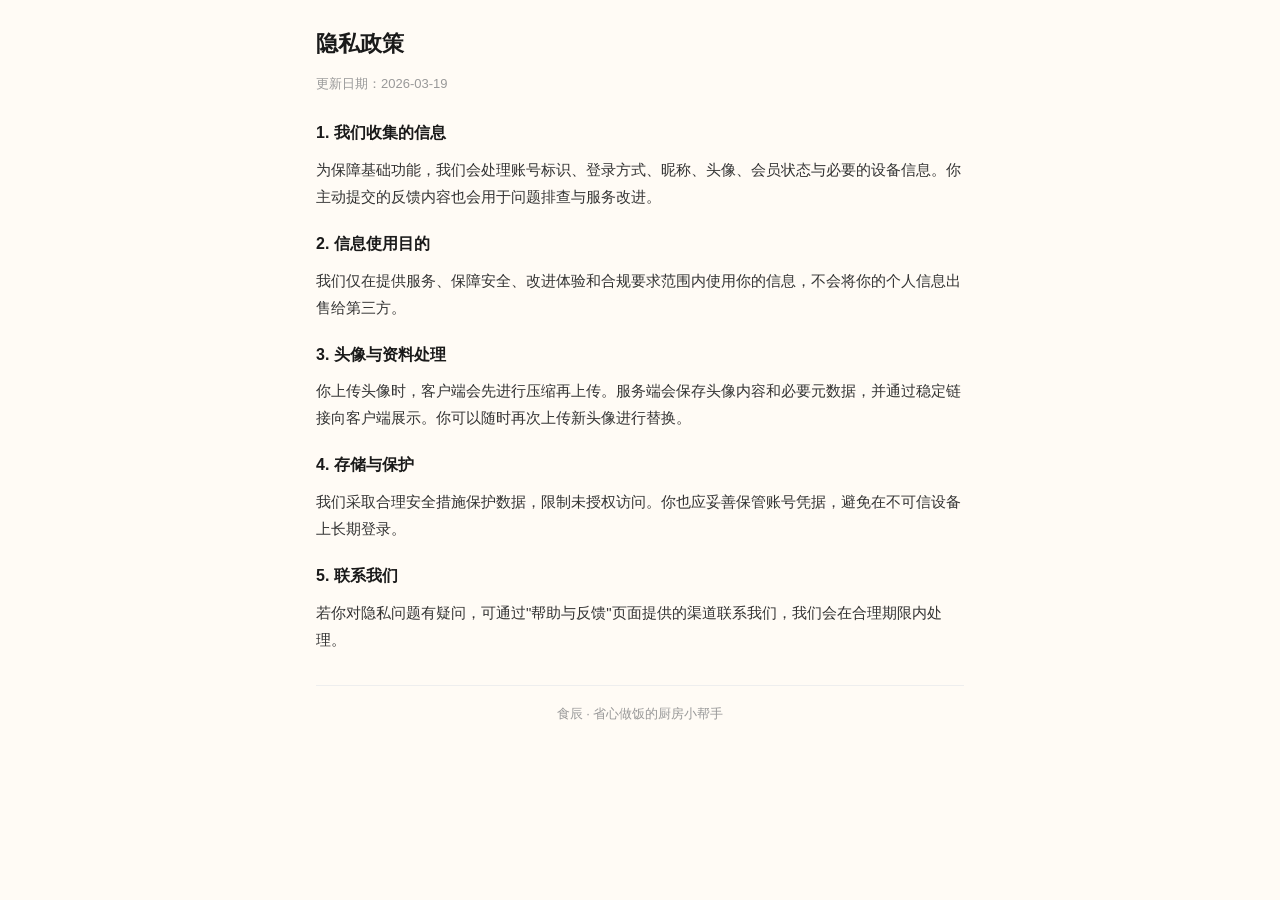
==== privacy-policy/index.html @ bb14ae33 "Add privacy policy and user agreement pages for App Store submission" ====
<!DOCTYPE html>
<html lang="zh-CN">
<head>
  <meta charset="UTF-8">
  <meta name="viewport" content="width=device-width, initial-scale=1.0">
  <title>食辰 - 隐私政策</title>
  <style>
    * { margin: 0; padding: 0; box-sizing: border-box; }
    body {
      font-family: -apple-system, BlinkMacSystemFont, "Segoe UI", Roboto, "Helvetica Neue", Arial, sans-serif;
      line-height: 1.8;
      color: #333;
      background: #FFFBF5;
      padding: 24px 16px;
      max-width: 680px;
      margin: 0 auto;
    }
    h1 { font-size: 22px; font-weight: 700; margin-bottom: 8px; color: #1a1a1a; }
    .updated { font-size: 13px; color: #999; margin-bottom: 24px; }
    h2 { font-size: 16px; font-weight: 600; margin-top: 20px; margin-bottom: 8px; color: #1a1a1a; }
    p { font-size: 15px; margin-bottom: 12px; }
    footer { margin-top: 32px; padding-top: 16px; border-top: 1px solid #eee; font-size: 13px; color: #999; text-align: center; }
  </style>
</head>
<body>
  <h1>隐私政策</h1>
  <p class="updated">更新日期：2026-03-19</p>

  <h2>1. 我们收集的信息</h2>
  <p>为保障基础功能，我们会处理账号标识、登录方式、昵称、头像、会员状态与必要的设备信息。你主动提交的反馈内容也会用于问题排查与服务改进。</p>

  <h2>2. 信息使用目的</h2>
  <p>我们仅在提供服务、保障安全、改进体验和合规要求范围内使用你的信息，不会将你的个人信息出售给第三方。</p>

  <h2>3. 头像与资料处理</h2>
  <p>你上传头像时，客户端会先进行压缩再上传。服务端会保存头像内容和必要元数据，并通过稳定链接向客户端展示。你可以随时再次上传新头像进行替换。</p>

  <h2>4. 存储与保护</h2>
  <p>我们采取合理安全措施保护数据，限制未授权访问。你也应妥善保管账号凭据，避免在不可信设备上长期登录。</p>

  <h2>5. 联系我们</h2>
  <p>若你对隐私问题有疑问，可通过"帮助与反馈"页面提供的渠道联系我们，我们会在合理期限内处理。</p>

  <footer>食辰 · 省心做饭的厨房小帮手</footer>
</body>
</html>
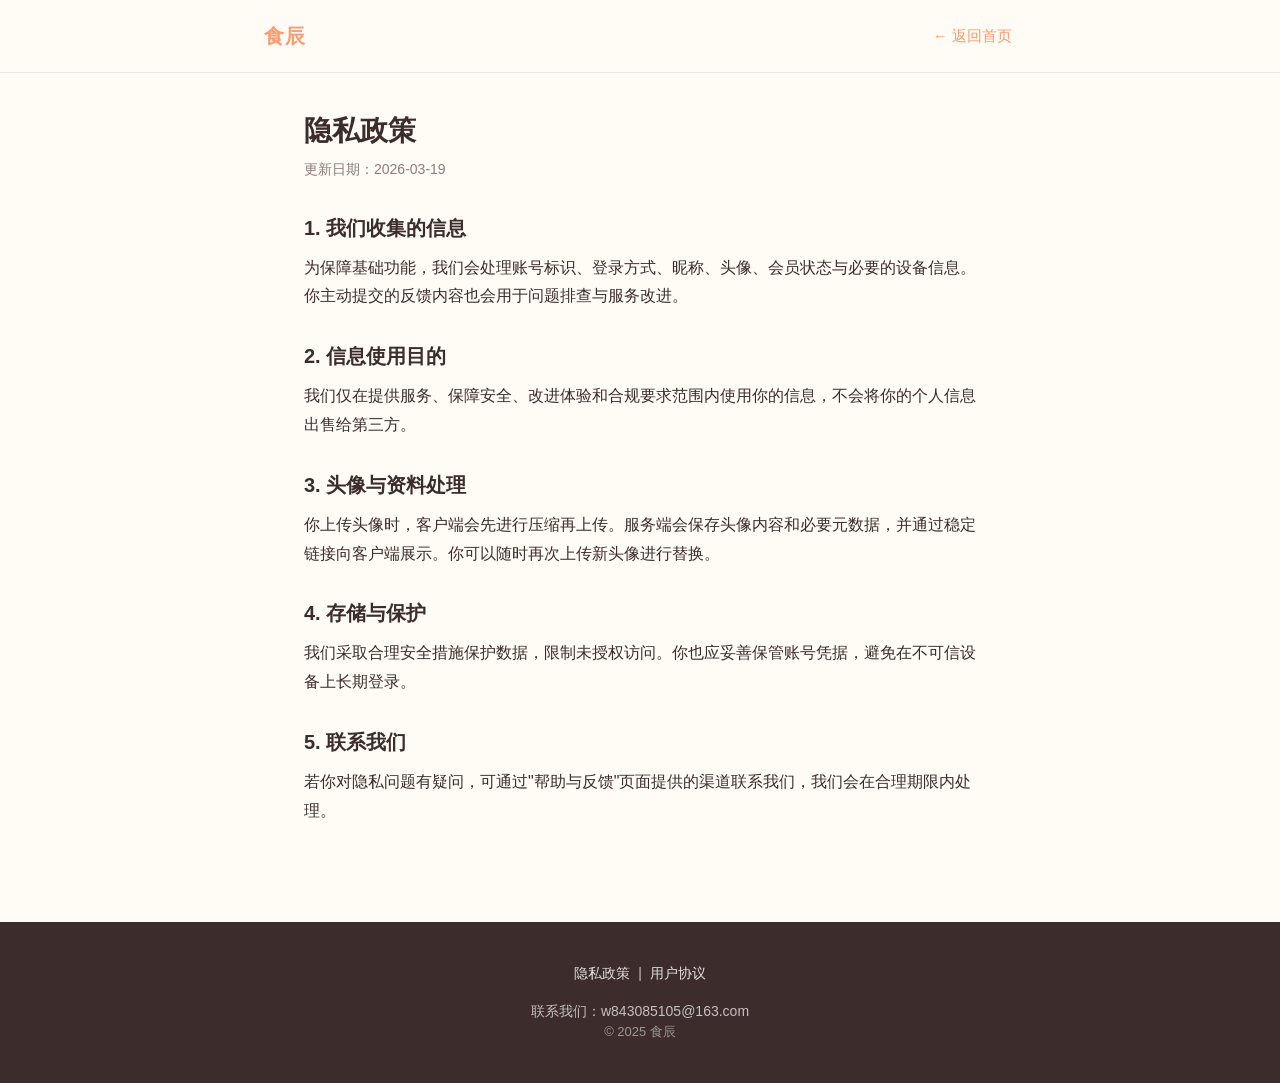
==== commit 39874265: "visual update" ====
--- a/privacy-policy/index.html
+++ b/privacy-policy/index.html
@@ -3,44 +3,47 @@
 <head>
   <meta charset="UTF-8">
   <meta name="viewport" content="width=device-width, initial-scale=1.0">
-  <title>食辰 - 隐私政策</title>
-  <style>
-    * { margin: 0; padding: 0; box-sizing: border-box; }
-    body {
-      font-family: -apple-system, BlinkMacSystemFont, "Segoe UI", Roboto, "Helvetica Neue", Arial, sans-serif;
-      line-height: 1.8;
-      color: #333;
-      background: #FFFBF5;
-      padding: 24px 16px;
-      max-width: 680px;
-      margin: 0 auto;
-    }
-    h1 { font-size: 22px; font-weight: 700; margin-bottom: 8px; color: #1a1a1a; }
-    .updated { font-size: 13px; color: #999; margin-bottom: 24px; }
-    h2 { font-size: 16px; font-weight: 600; margin-top: 20px; margin-bottom: 8px; color: #1a1a1a; }
-    p { font-size: 15px; margin-bottom: 12px; }
-    footer { margin-top: 32px; padding-top: 16px; border-top: 1px solid #eee; font-size: 13px; color: #999; text-align: center; }
-  </style>
+  <title>隐私政策 - 食辰</title>
+  <link rel="stylesheet" href="../styles.css">
 </head>
-<body>
-  <h1>隐私政策</h1>
-  <p class="updated">更新日期：2026-03-19</p>
+<body class="legal-page">
+  <header class="legal-header">
+    <div class="container">
+      <a href="/" class="nav-logo">食辰</a>
+      <a href="/" class="btn-text">← 返回首页</a>
+    </div>
+  </header>
 
-  <h2>1. 我们收集的信息</h2>
-  <p>为保障基础功能，我们会处理账号标识、登录方式、昵称、头像、会员状态与必要的设备信息。你主动提交的反馈内容也会用于问题排查与服务改进。</p>
+  <main class="legal-content">
+    <h1>隐私政策</h1>
+    <p class="legal-date">更新日期：2026-03-19</p>
 
-  <h2>2. 信息使用目的</h2>
-  <p>我们仅在提供服务、保障安全、改进体验和合规要求范围内使用你的信息，不会将你的个人信息出售给第三方。</p>
+    <h2>1. 我们收集的信息</h2>
+    <p>为保障基础功能，我们会处理账号标识、登录方式、昵称、头像、会员状态与必要的设备信息。你主动提交的反馈内容也会用于问题排查与服务改进。</p>
 
-  <h2>3. 头像与资料处理</h2>
-  <p>你上传头像时，客户端会先进行压缩再上传。服务端会保存头像内容和必要元数据，并通过稳定链接向客户端展示。你可以随时再次上传新头像进行替换。</p>
+    <h2>2. 信息使用目的</h2>
+    <p>我们仅在提供服务、保障安全、改进体验和合规要求范围内使用你的信息，不会将你的个人信息出售给第三方。</p>
 
-  <h2>4. 存储与保护</h2>
-  <p>我们采取合理安全措施保护数据，限制未授权访问。你也应妥善保管账号凭据，避免在不可信设备上长期登录。</p>
+    <h2>3. 头像与资料处理</h2>
+    <p>你上传头像时，客户端会先进行压缩再上传。服务端会保存头像内容和必要元数据，并通过稳定链接向客户端展示。你可以随时再次上传新头像进行替换。</p>
 
-  <h2>5. 联系我们</h2>
-  <p>若你对隐私问题有疑问，可通过"帮助与反馈"页面提供的渠道联系我们，我们会在合理期限内处理。</p>
+    <h2>4. 存储与保护</h2>
+    <p>我们采取合理安全措施保护数据，限制未授权访问。你也应妥善保管账号凭据，避免在不可信设备上长期登录。</p>
 
-  <footer>食辰 · 省心做饭的厨房小帮手</footer>
+    <h2>5. 联系我们</h2>
+    <p>若你对隐私问题有疑问，可通过"帮助与反馈"页面提供的渠道联系我们，我们会在合理期限内处理。</p>
+  </main>
+
+  <footer class="footer">
+    <div class="container">
+      <div class="footer-links">
+        <a href="/privacy-policy/">隐私政策</a>
+        <span class="footer-divider">|</span>
+        <a href="/user-agreement/">用户协议</a>
+      </div>
+      <p class="footer-contact">联系我们：w843085105@163.com</p>
+      <p class="footer-copyright">© 2025 食辰</p>
+    </div>
+  </footer>
 </body>
 </html>
--- a/styles.css
+++ b/styles.css
@@ -0,0 +1,600 @@
+/* ============================================
+   食辰 (Shichen) — 共享设计系统样式表
+   被 index.html、隐私政策页、用户协议页共同引用
+   ============================================ */
+
+/* ------------------------------------------
+   1. CSS 变量 (Design Tokens)
+   ------------------------------------------ */
+:root {
+  --bg: #FFFBF5;
+  --surface: #FFFFFF;
+  --primary: #FF9B71;
+  --primary-hover: #E8865E;
+  --primary-light: #FFF7F3;
+  --text-primary: #3D2C2C;
+  --text-secondary: #8B7E74;
+  --border: #F0E6DC;
+  --radius-sm: 8px;
+  --radius-md: 12px;
+  --radius-lg: 20px;
+  --radius-pill: 100px;
+  --shadow: 0 2px 12px rgba(61, 44, 44, 0.06);
+  --shadow-hover: 0 8px 32px rgba(61, 44, 44, 0.10);
+  --font-family: -apple-system, BlinkMacSystemFont, "PingFang SC",
+    "Hiragino Sans GB", "Microsoft YaHei", sans-serif;
+  --max-width: 800px;
+}
+
+/* ------------------------------------------
+   2. CSS Reset & 基础排版
+   ------------------------------------------ */
+*, *::before, *::after {
+  box-sizing: border-box;
+  margin: 0;
+  padding: 0;
+}
+
+html {
+  scroll-behavior: smooth;
+}
+
+body {
+  background-color: var(--bg);
+  color: var(--text-primary);
+  font-family: var(--font-family);
+  font-size: 16px;
+  line-height: 1.6;
+  -webkit-font-smoothing: antialiased;
+  -moz-osx-font-smoothing: grayscale;
+}
+
+a {
+  color: var(--primary);
+  text-decoration: none;
+  transition: color 0.2s ease;
+}
+
+a:hover {
+  color: var(--primary-hover);
+}
+
+img {
+  max-width: 100%;
+  height: auto;
+  display: block;
+}
+
+.text-secondary {
+  color: var(--text-secondary);
+  font-size: 14px;
+  line-height: 1.5;
+}
+
+/* ------------------------------------------
+   3. 布局容器
+   ------------------------------------------ */
+.container {
+  max-width: var(--max-width);
+  margin: 0 auto;
+  padding: 0 24px;
+}
+
+/* ------------------------------------------
+   4. Hero — 首屏
+   ------------------------------------------ */
+.hero {
+  min-height: 100vh;
+  min-height: 100dvh;
+  display: flex;
+  align-items: center;
+  justify-content: center;
+  text-align: center;
+  padding: 60px 0 40px;
+  position: relative;
+  background: linear-gradient(180deg, var(--primary-light) 0%, var(--bg) 100%);
+}
+
+.hero-egg {
+  display: inline-block;
+  font-size: 80px;
+  margin-bottom: 32px;
+  animation: bounce 2.4s ease infinite;
+}
+
+.hero h1 {
+  font-size: 36px;
+  font-weight: 800;
+  line-height: 1.25;
+  margin-bottom: 20px;
+  letter-spacing: -0.5px;
+}
+
+.hero-sub {
+  color: var(--text-secondary);
+  font-size: 18px;
+  line-height: 1.6;
+  margin-bottom: 48px;
+  max-width: 420px;
+  margin-left: auto;
+  margin-right: auto;
+}
+
+.scroll-hint {
+  position: absolute;
+  bottom: 32px;
+  left: 50%;
+  transform: translateX(-50%);
+  font-size: 20px;
+  color: var(--text-secondary);
+  opacity: 0.4;
+  animation: scrollPulse 2s ease infinite;
+}
+
+/* ------------------------------------------
+   5. CTA 按钮
+   ------------------------------------------ */
+.btn-cta {
+  display: inline-flex;
+  align-items: center;
+  justify-content: center;
+  height: 52px;
+  padding: 0 36px;
+  background: var(--primary);
+  color: #fff;
+  font-size: 16px;
+  font-weight: 600;
+  border: none;
+  border-radius: var(--radius-pill);
+  cursor: pointer;
+  transition: all 0.3s ease;
+  text-decoration: none;
+}
+
+.btn-cta:hover {
+  background: var(--primary-hover);
+  color: #fff;
+  box-shadow: var(--shadow-hover);
+  transform: translateY(-2px);
+}
+
+.btn-cta-lg {
+  height: 60px;
+  padding: 0 48px;
+  font-size: 18px;
+}
+
+/* btn-text for legal pages */
+.btn-text {
+  display: inline-flex;
+  align-items: center;
+  background: none;
+  border: none;
+  color: var(--primary);
+  font-size: 15px;
+  font-weight: 500;
+  cursor: pointer;
+  padding: 8px 4px;
+  transition: color 0.2s ease;
+  text-decoration: none;
+}
+
+.btn-text:hover {
+  color: var(--primary-hover);
+}
+
+/* keep legacy class for any shared usage */
+.btn-primary {
+  display: inline-flex;
+  align-items: center;
+  justify-content: center;
+  height: 48px;
+  padding: 14px 32px;
+  background: var(--primary);
+  color: #fff;
+  font-size: 16px;
+  font-weight: 600;
+  border: none;
+  border-radius: var(--radius-pill);
+  cursor: pointer;
+  transition: all 0.3s ease;
+  text-decoration: none;
+}
+
+.btn-primary:hover {
+  background: var(--primary-hover);
+  color: #fff;
+  box-shadow: var(--shadow-hover);
+  transform: translateY(-1px);
+}
+
+/* ------------------------------------------
+   6. 痛点共鸣
+   ------------------------------------------ */
+.section-pain {
+  padding: 100px 0;
+  text-align: center;
+}
+
+.pain-title {
+  font-size: 28px;
+  font-weight: 700;
+  line-height: 1.4;
+  margin-bottom: 48px;
+}
+
+.pain-list {
+  list-style: none;
+  display: flex;
+  flex-direction: column;
+  gap: 20px;
+  max-width: 480px;
+  margin: 0 auto;
+}
+
+.pain-list li {
+  font-size: 17px;
+  line-height: 1.6;
+  color: var(--text-secondary);
+  text-align: left;
+}
+
+/* ------------------------------------------
+   7. 核心卖点
+   ------------------------------------------ */
+.section-value {
+  padding: 100px 0;
+}
+
+.value-grid {
+  display: grid;
+  grid-template-columns: 1fr;
+  gap: 32px;
+}
+
+.value-card {
+  background: var(--surface);
+  border-radius: var(--radius-lg);
+  box-shadow: var(--shadow);
+  padding: 40px 32px;
+  text-align: center;
+  transition: box-shadow 0.3s ease, transform 0.3s ease;
+}
+
+.value-card:hover {
+  box-shadow: var(--shadow-hover);
+  transform: translateY(-4px);
+}
+
+.value-emoji {
+  font-size: 48px;
+  margin-bottom: 20px;
+}
+
+.value-card h3 {
+  font-size: 22px;
+  font-weight: 700;
+  margin-bottom: 12px;
+}
+
+.value-card p {
+  color: var(--text-secondary);
+  font-size: 16px;
+  line-height: 1.6;
+  margin-bottom: 0;
+}
+
+/* ------------------------------------------
+   8. 下载 CTA
+   ------------------------------------------ */
+.section-cta {
+  padding: 120px 0;
+  text-align: center;
+  background: linear-gradient(180deg, var(--bg) 0%, var(--primary-light) 50%, var(--bg) 100%);
+}
+
+.section-cta h2 {
+  font-size: 32px;
+  font-weight: 800;
+  margin-bottom: 40px;
+}
+
+.cta-note {
+  color: var(--text-secondary);
+  font-size: 14px;
+  margin-top: 20px;
+  margin-bottom: 0;
+}
+
+/* ------------------------------------------
+   9. 页脚
+   ------------------------------------------ */
+.footer {
+  background: var(--text-primary);
+  color: rgba(255, 255, 255, 0.7);
+  padding: 40px 0;
+  font-size: 14px;
+}
+
+.footer .container {
+  text-align: center;
+}
+
+.footer-links {
+  display: flex;
+  justify-content: center;
+  gap: 8px;
+  margin-bottom: 16px;
+  flex-wrap: wrap;
+}
+
+.footer-links a {
+  color: rgba(255, 255, 255, 0.85);
+  font-size: 14px;
+  transition: color 0.2s ease;
+}
+
+.footer-links a:hover {
+  color: #fff;
+}
+
+.footer-links .separator {
+  color: rgba(255, 255, 255, 0.3);
+}
+
+.footer-copyright {
+  color: rgba(255, 255, 255, 0.5);
+  font-size: 13px;
+  line-height: 1.6;
+}
+
+.footer-copyright p {
+  margin-bottom: 4px;
+}
+
+.footer-copyright a {
+  color: rgba(255, 255, 255, 0.6);
+}
+
+.footer-copyright a:hover {
+  color: #fff;
+}
+
+/* ------------------------------------------
+   10. 协议页面专用样式
+   ------------------------------------------ */
+.legal-page {
+  min-height: 100vh;
+  display: flex;
+  flex-direction: column;
+}
+
+.legal-header {
+  display: flex;
+  align-items: center;
+  justify-content: space-between;
+  padding: 16px 0;
+  border-bottom: 1px solid var(--border);
+  margin-bottom: 40px;
+}
+
+.legal-header .container {
+  display: flex;
+  align-items: center;
+  justify-content: space-between;
+  width: 100%;
+}
+
+.nav-logo {
+  font-size: 22px;
+  font-weight: 700;
+  color: var(--primary);
+  text-decoration: none;
+  letter-spacing: 0.5px;
+}
+
+.nav-logo:hover {
+  color: var(--primary);
+}
+
+.legal-header .nav-logo {
+  font-size: 20px;
+}
+
+.legal-back {
+  color: var(--text-secondary);
+  font-size: 14px;
+  display: inline-flex;
+  align-items: center;
+  gap: 4px;
+  transition: color 0.2s ease;
+}
+
+.legal-back:hover {
+  color: var(--primary);
+}
+
+.legal-content {
+  max-width: 720px;
+  margin: 0 auto;
+  padding: 0 24px 80px;
+  flex: 1;
+}
+
+.legal-content h1 {
+  font-size: 28px;
+  font-weight: 700;
+  line-height: 1.3;
+  margin-bottom: 8px;
+}
+
+.legal-content .legal-date {
+  color: var(--text-secondary);
+  font-size: 14px;
+  margin-bottom: 32px;
+}
+
+.legal-content h2 {
+  font-size: 20px;
+  font-weight: 600;
+  line-height: 1.35;
+  margin-top: 32px;
+  margin-bottom: 12px;
+}
+
+.legal-content h3 {
+  font-size: 17px;
+  font-weight: 600;
+  margin-top: 24px;
+  margin-bottom: 8px;
+}
+
+.legal-content p {
+  margin-bottom: 1em;
+  color: var(--text-primary);
+  line-height: 1.8;
+}
+
+.legal-content ul,
+.legal-content ol {
+  margin-bottom: 1em;
+  padding-left: 2em;
+}
+
+.legal-content li {
+  margin-bottom: 0.5em;
+  line-height: 1.7;
+}
+
+.legal-content strong {
+  font-weight: 600;
+}
+
+/* ------------------------------------------
+   11. 动画
+   ------------------------------------------ */
+@keyframes fadeInUp {
+  from {
+    opacity: 0;
+    transform: translateY(24px);
+  }
+  to {
+    opacity: 1;
+    transform: translateY(0);
+  }
+}
+
+@keyframes bounce {
+  0%, 100% { transform: translateY(0); }
+  50% { transform: translateY(-16px); }
+}
+
+@keyframes scrollPulse {
+  0%, 100% { opacity: 0.4; transform: translateX(-50%) translateY(0); }
+  50% { opacity: 0.15; transform: translateX(-50%) translateY(8px); }
+}
+
+.fade-in-up {
+  animation: fadeInUp 0.6s ease forwards;
+}
+
+.fade-in-up-delay-1 {
+  animation: fadeInUp 0.6s ease 0.15s forwards;
+  opacity: 0;
+}
+
+.fade-in-up-delay-2 {
+  animation: fadeInUp 0.6s ease 0.3s forwards;
+  opacity: 0;
+}
+
+.fade-in-up-delay-3 {
+  animation: fadeInUp 0.6s ease 0.45s forwards;
+  opacity: 0;
+}
+
+/* ------------------------------------------
+   12. 响应式 — 平板 (≥768px)
+   ------------------------------------------ */
+@media (min-width: 768px) {
+  .hero h1 {
+    font-size: 48px;
+  }
+
+  .hero-sub {
+    font-size: 20px;
+  }
+
+  .hero-egg {
+    font-size: 96px;
+  }
+
+  .pain-title {
+    font-size: 34px;
+  }
+
+  .pain-list li {
+    font-size: 18px;
+    text-align: center;
+  }
+
+  .value-grid {
+    grid-template-columns: repeat(3, 1fr);
+    gap: 28px;
+  }
+
+  .section-cta h2 {
+    font-size: 36px;
+  }
+}
+
+/* ------------------------------------------
+   13. 响应式 — 桌面 (≥1024px)
+   ------------------------------------------ */
+@media (min-width: 1024px) {
+  .hero h1 {
+    font-size: 56px;
+  }
+
+  .hero-sub {
+    font-size: 22px;
+    max-width: 480px;
+  }
+
+  .value-grid {
+    gap: 40px;
+  }
+
+  .value-card {
+    padding: 48px 36px;
+  }
+}
+
+/* ------------------------------------------
+   14. 移动端 (<768px)
+   ------------------------------------------ */
+@media (max-width: 767px) {
+  .legal-content {
+    padding: 0 16px 60px;
+  }
+
+  .legal-content h1 {
+    font-size: 24px;
+  }
+
+  .legal-header {
+    margin-bottom: 24px;
+  }
+
+  .section-pain {
+    padding: 80px 0;
+  }
+
+  .section-value {
+    padding: 80px 0;
+  }
+
+  .section-cta {
+    padding: 80px 0;
+  }
+}
